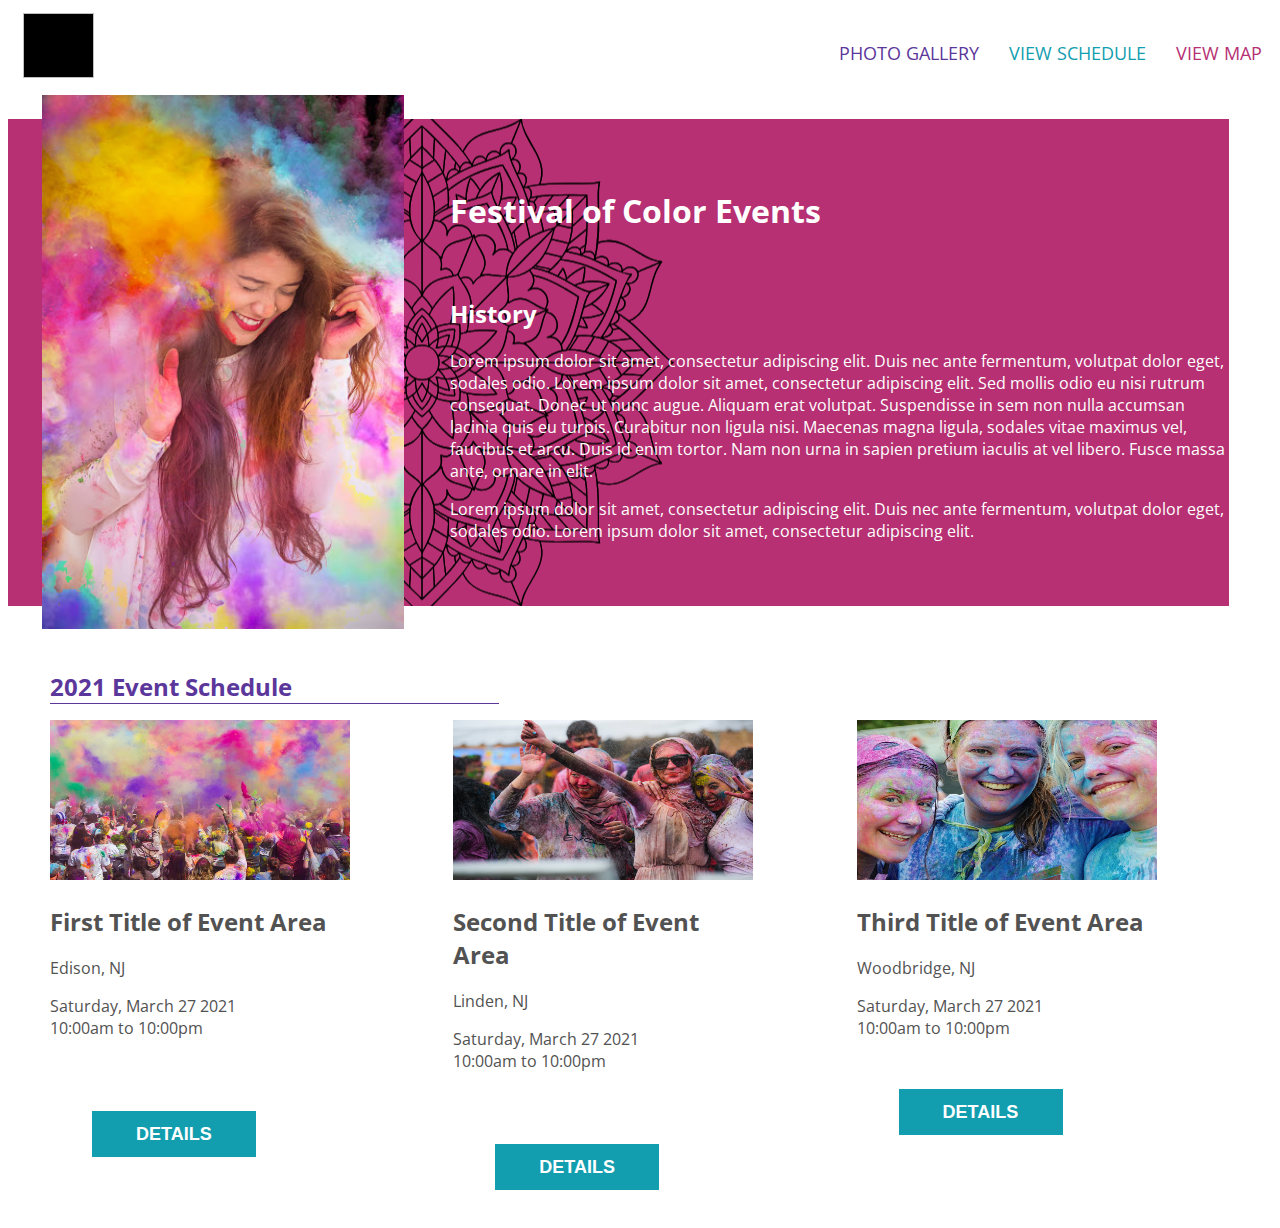
==== EventsPage.html @ 82bd468a "Maps!" ====
<!DOCTYPE html>
<html lang="en">
<link href="https://fonts.googleapis.com/css?family=Open+Sans:300,400,700" rel="stylesheet">
<style>
    body {
        font-family: 'Open Sans', GillSans, Arial;
    }

    .logo {
        position: absolute;
        top: 13px;
        left: 23px;
        background-color: black;
    }

    .menuItem {
        float: right;
        vertical-align: middle;
        line-height: 90px;
        padding-right: 10px;
        padding-left: 20px;
        font-size: 18px;
        font-weight: normal;
        font-stretch: normal;
        font-style: normal;
        letter-spacing: normal;
        text-align: right;
        height: 21px;
    }

    .vewMap {
        color: #b63073;
    }

    .vewSchedule {
        color: #129eaf;
    }

    .photoGallery {
        color: #5c379b;
    }

    .headerBanner {
        background-color: #b63073;
        background-image: url("assets/images/AccordionTexture.png");
        background-repeat: no-repeat;
        background-position: 162px center;

        margin-right: 43px;
        position: relative;
        top: 0px;
        height:487px;
        color: white;
        padding-left: 442px;
    }

    .headerBanner h1 {
        padding-top: 70px;
        padding-bottom: 43px;
    }

    .bannerImage {
        position: absolute;
        top: 95px;
        left: 42px;
        width: 362px;
        height: 534px;
    }

    .eventSchedule {
        padding-left: 42px;
    }

    .eventSchedule h1 {
        font-size: 24px;
        font-weight: bold;
        font-stretch: normal;
        font-style: normal;
        line-height: normal;
        letter-spacing: normal;
        color: #5c379b;
        width: 449px;
        border-bottom: solid 1px #5c379b;
    }

    .eventGroup {
        flex-direction: row;
        display: flex;
        text-align: center;
        color: #525252;
        height: 500px;
    }

    .eventSection {
        width: 33%;
        min-width: 300px;
        text-align:left;
    }

    .eventContent {
        width: 300px;
        height: 100%;
    }

    .eventSection img {
        width: 300px;
        height: 160px;
    }

    .eventSection h1 {
        font-size: 19px;
        font-weight: 600;
    }

    .eventButton {
        width: 164px;
        height: 46px;
        margin: 50px 174px 0 42px;
        padding: 12px 45px 12px 44px;
        background-color: #129eaf;
        color: #ffffff;
        font-weight: 600;
        font-size: 18px;
        border: none;
    }

</style>
<head>
    <meta charset="UTF-8">
</head>
<body>
    <div style="height:90px">
        <img class="logo" width="71" height="65" />
        <span class="menuItem vewMap">
            <a>VIEW MAP</a>
        </span>
            <span class="menuItem vewSchedule">
            <a>VIEW SCHEDULE</a>
        </span>
            <span class="menuItem photoGallery">
            <a>PHOTO GALLERY</a>
        </span>
    </div>
    <div style="height:534px;">
        <div class="headerBanner" >
            <h1>Festival of Color Events</h1>
            <h2>History</h2>
            <p>Lorem ipsum dolor sit amet, consectetur adipiscing elit. Duis nec ante fermentum, volutpat dolor eget, sodales odio. Lorem ipsum dolor sit amet, consectetur adipiscing elit. Sed mollis odio eu nisi rutrum consequat. Donec ut nunc augue. Aliquam erat volutpat. Suspendisse in sem non nulla accumsan lacinia quis eu turpis. Curabitur non ligula nisi. Maecenas magna ligula, sodales vitae maximus vel, faucibus et arcu. Duis id enim tortor. Nam non urna in sapien pretium iaculis at vel libero. Fusce massa ante, ornare in elit.</p>

            <p>Lorem ipsum dolor sit amet, consectetur adipiscing elit. Duis nec ante fermentum, volutpat dolor eget, sodales odio. Lorem ipsum dolor sit amet, consectetur adipiscing elit.</p>
        </div>
        <img class="bannerImage" src="assets/images/EventsBannerImage.jpg"/>
    </div>

    <div class="eventSchedule">
        <h1>2021 Event Schedule</h1>

        <div class="eventGroup">
            <div class="eventSection">
                <div class="eventContent">
                    <img src="assets/images/EventsImage.jpg" />
                    <h2>First Title of Event Area</h2>
                    <p>Edison, NJ</p>
                    <span>Saturday, March 27 2021<br>10:00am to 10:00pm</span>
                    <br />
                    <br />
                    <button class="eventButton" >DETAILS</button>
                </div>
            </div>
            <div class="eventSection">
                <div class="eventContent">
                    <img src="assets/images/EventsImage2.jpg" />
                    <h2>Second Title of Event Area</h2>
                    <p>Linden, NJ</p>
                    <span>Saturday, March 27 2021<br>10:00am to 10:00pm</span>
                    <br />
                    <br />
                    <button class="eventButton" >DETAILS</button>
                </div>
            </div>
            <div class="eventSection">
                <div class="eventContent">
                    <img src="assets/images/EventsImage3.jpg" />
                    <h2>Third Title of Event Area</h2>
                    <p>Woodbridge, NJ</p>
                    <span>Saturday, March 27 2021<br>10:00am to 10:00pm</span>
                    <button class="eventButton" >DETAILS</button>
                </div>
            </div>
        </div>
    </div>
</body>
</html>
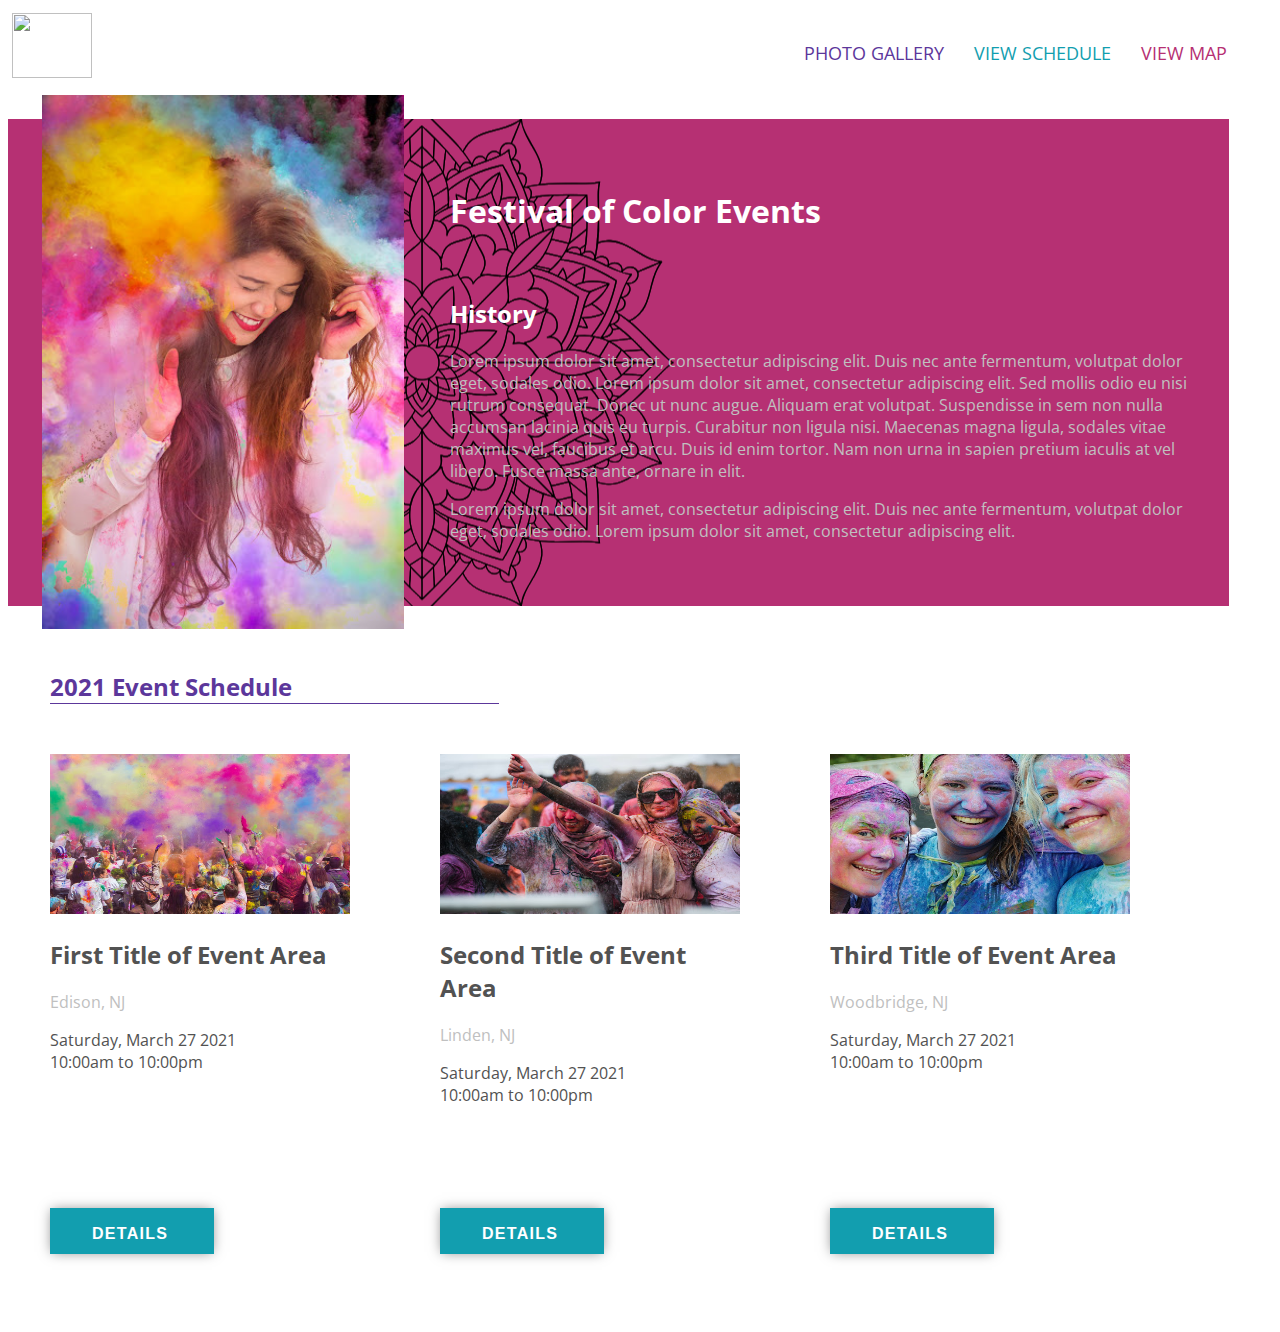
==== commit 8c7af421: "Maps!" ====
--- a/EventsPage.html
+++ b/EventsPage.html
@@ -1,43 +1,19 @@
 <!DOCTYPE html>
 <html lang="en">
 <link href="https://fonts.googleapis.com/css?family=Open+Sans:300,400,700" rel="stylesheet">
+<link rel="stylesheet" href="assets/css/index.css" />
+<script src="https://code.jquery.com/jquery-3.2.1.slim.min.js" integrity="sha384-KJ3o2DKtIkvYIK3UENzmM7KCkRr/rE9/Qpg6aAZGJwFDMVNA/GpGFF93hXpG5KkN" crossorigin="anonymous"></script>
 <style>
     body {
         font-family: 'Open Sans', GillSans, Arial;
     }
 
-    .logo {
+    #mainLogo {
         position: absolute;
         top: 13px;
-        left: 23px;
-        background-color: black;
-    }
-
-    .menuItem {
-        float: right;
-        vertical-align: middle;
-        line-height: 90px;
-        padding-right: 10px;
-        padding-left: 20px;
-        font-size: 18px;
-        font-weight: normal;
-        font-stretch: normal;
-        font-style: normal;
-        letter-spacing: normal;
-        text-align: right;
-        height: 21px;
-    }
-
-    .vewMap {
-        color: #b63073;
-    }
-
-    .vewSchedule {
-        color: #129eaf;
-    }
-
-    .photoGallery {
-        color: #5c379b;
+        left: 12px;
+        cursor: pointer;
+        /* background-color: black; */
     }
 
     .headerBanner {
@@ -47,11 +23,13 @@
         background-position: 162px center;
 
         margin-right: 43px;
+        padding-right: 38px;
         position: relative;
         top: 0px;
         height:487px;
         color: white;
         padding-left: 442px;
+        min-width: 600px;
     }
 
     .headerBanner h1 {
@@ -92,7 +70,8 @@
     }
 
     .eventSection {
-        width: 33%;
+        padding-right: 10px;
+        width: 380px;
         min-width: 300px;
         text-align:left;
     }
@@ -100,6 +79,8 @@
     .eventContent {
         width: 300px;
         height: 100%;
+        display:flex;
+        flex-direction: column;
     }
 
     .eventSection img {
@@ -112,17 +93,78 @@
         font-weight: 600;
     }
 
+    .eventDetail {
+        flex: 1 1 auto;
+    }
+
+    .footer {
+        height: 70px;
+    }
+
+    .EventHeader {
+        margin-bottom: 50px;
+    }
+
+
+
+
+    .eventButtonWrap {
+        flex: 0 1 auto;
+        margin-left: 0px;
+    }
+
     .eventButton {
         width: 164px;
         height: 46px;
-        margin: 50px 174px 0 42px;
         padding: 12px 45px 12px 44px;
         background-color: #129eaf;
         color: #ffffff;
         font-weight: 600;
         font-size: 18px;
         border: none;
-    }
+        text-align: left;
+    }
+
+    .eventButton:active {
+        border: none;
+    }
+    .eventButton {
+        border: none;
+        padding: 16px 42px;
+        box-shadow: 0px 0px 12px -2px rgba(0, 0, 0, 0.5);
+        line-height: 1.25;
+        /* background: #FC6E51; */
+        text-decoration: none;
+        color: white;
+        font-size: 16px;
+        letter-spacing: 0.08em;
+        text-transform: uppercase;
+        position: relative;
+        transition: background-color 0.6s ease;
+        overflow: hidden;
+    }
+    .eventButton:after {
+        content: "";
+        position: absolute;
+        width: 0;
+        height: 0;
+        top: 50%;
+        left: 50%;
+        transform-style: flat;
+        transform: translate3d(-50%, -50%, 0);
+        background: rgba(255, 255, 255, 0.1);
+        border-radius: 100%;
+        transition: width 0.3s ease, height 0.3s ease;
+    }
+    .eventButton:focus, .button:hover {
+        background: #129eaf;
+    }
+    .eventButton:active:after {
+        width: 200px;
+        height: 200px;
+    }
+
+
 
 </style>
 <head>
@@ -130,16 +172,18 @@
 </head>
 <body>
     <div style="height:90px">
-        <img class="logo" width="71" height="65" />
-        <span class="menuItem vewMap">
-            <a>VIEW MAP</a>
+        <img class="logo" id="mainLogo" width="71" height="65" src="assets/images/Logo.png" />
+        <span style="width:35px; height:10px; float:right;">
         </span>
-            <span class="menuItem vewSchedule">
-            <a>VIEW SCHEDULE</a>
-        </span>
-            <span class="menuItem photoGallery">
-            <a>PHOTO GALLERY</a>
-        </span>
+        <div class="menuItem vewMap">
+            <a id="viewMapMenu">VIEW MAP</a>
+        </div>
+        <div class="menuItem vewSchedule">
+            <a id="viewScheduleMenu">VIEW SCHEDULE</a>
+        </div>
+        <div class="menuItem photoGallery">
+            <a id="photoGalleryMenu">PHOTO GALLERY</a>
+        </div>
     </div>
     <div style="height:534px;">
         <div class="headerBanner" >
@@ -153,41 +197,48 @@
     </div>
 
     <div class="eventSchedule">
-        <h1>2021 Event Schedule</h1>
+        <h1 class="EventHeader">2021 Event Schedule</h1>
 
         <div class="eventGroup">
             <div class="eventSection">
                 <div class="eventContent">
-                    <img src="assets/images/EventsImage.jpg" />
-                    <h2>First Title of Event Area</h2>
-                    <p>Edison, NJ</p>
-                    <span>Saturday, March 27 2021<br>10:00am to 10:00pm</span>
-                    <br />
-                    <br />
+                    <div class="eventDetail">
+                        <img src="assets/images/EventsImage.jpg" />
+                        <h2>First Title of Event Area</h2>
+                        <p>Edison, NJ</p>
+                        <span>Saturday, March 27 2021<br>10:00am to 10:00pm</span>
+                    </div>
                     <button class="eventButton" >DETAILS</button>
                 </div>
             </div>
             <div class="eventSection">
                 <div class="eventContent">
-                    <img src="assets/images/EventsImage2.jpg" />
-                    <h2>Second Title of Event Area</h2>
-                    <p>Linden, NJ</p>
-                    <span>Saturday, March 27 2021<br>10:00am to 10:00pm</span>
-                    <br />
-                    <br />
+                    <div class="eventDetail">
+                        <img src="assets/images/EventsImage2.jpg" />
+                        <h2>Second Title of Event Area</h2>
+                        <p>Linden, NJ</p>
+                        <span>Saturday, March 27 2021<br>10:00am to 10:00pm</span>
+                    </div>
                     <button class="eventButton" >DETAILS</button>
                 </div>
             </div>
             <div class="eventSection">
                 <div class="eventContent">
-                    <img src="assets/images/EventsImage3.jpg" />
-                    <h2>Third Title of Event Area</h2>
-                    <p>Woodbridge, NJ</p>
-                    <span>Saturday, March 27 2021<br>10:00am to 10:00pm</span>
-                    <button class="eventButton" >DETAILS</button>
+                    <div class="eventDetail">
+                        <img src="assets/images/EventsImage3.jpg" />
+                        <h2>Third Title of Event Area</h2>
+                        <p>Woodbridge, NJ</p>
+                        <span>Saturday, March 27 2021<br>10:00am to 10:00pm</span>
+
+                    </div>
+                    <div class="eventButtonWrap">
+                        <button class="eventButton" >DETAILS</button>
+                    </div>
                 </div>
             </div>
         </div>
     </div>
+    <div class="footer" />
+    <script src="./assets/js/events.js"></script>
 </body>
 </html>--- a/assets/css/index.css
+++ b/assets/css/index.css
@@ -0,0 +1,74 @@
+.hero {
+    background-image:
+    linear-gradient(
+      rgba(0, 0, 0, 0.5),
+      rgba(0, 0, 0, 0.5)
+    ),url("../images/Holi.jpg");
+    -webkit-background-size: cover;
+    -moz-background-size: cover;
+    -o-background-size: cover;
+    background-size: cover;
+    z-index: -1; 
+    height: fit-content;
+}
+.logo {
+    width: 5em;
+    float: right;
+}
+body {
+    background-color: white;
+    font-family: 'Open Sans', GillSans, Arial;
+}
+p {
+  color: silver;
+}
+
+
+.menuItem a{
+    text-decoration: none;
+    border-bottom: 1px solid #fff;
+
+}
+
+.menuItem {
+    float: right;
+    vertical-align: middle;
+    line-height: 90px;
+    padding-right: 10px;
+    padding-left: 20px;
+    font-size: 18px;
+    font-weight: normal;
+    font-stretch: normal;
+    font-style: normal;
+    letter-spacing: normal;
+    text-align: right;
+    height: 21px;
+}
+
+.vewMap {
+    color: #b63073;
+}
+
+.vewMap a:hover {
+    border-bottom: 1px solid #b63073;
+    transition: border-bottom-color 0.50s ease;
+}
+
+.vewSchedule {
+    color: #129eaf;
+}
+
+.vewSchedule a:hover {
+    border-bottom: 1px solid #129eaf;
+    transition: border-bottom-color 0.50s ease;
+}
+.photoGallery {
+    color: #5c379b;
+}
+
+.photoGallery a:hover {
+    border-bottom: 1px solid #5c379b;
+    transition: border-bottom-color 0.50s ease;
+}
+
+
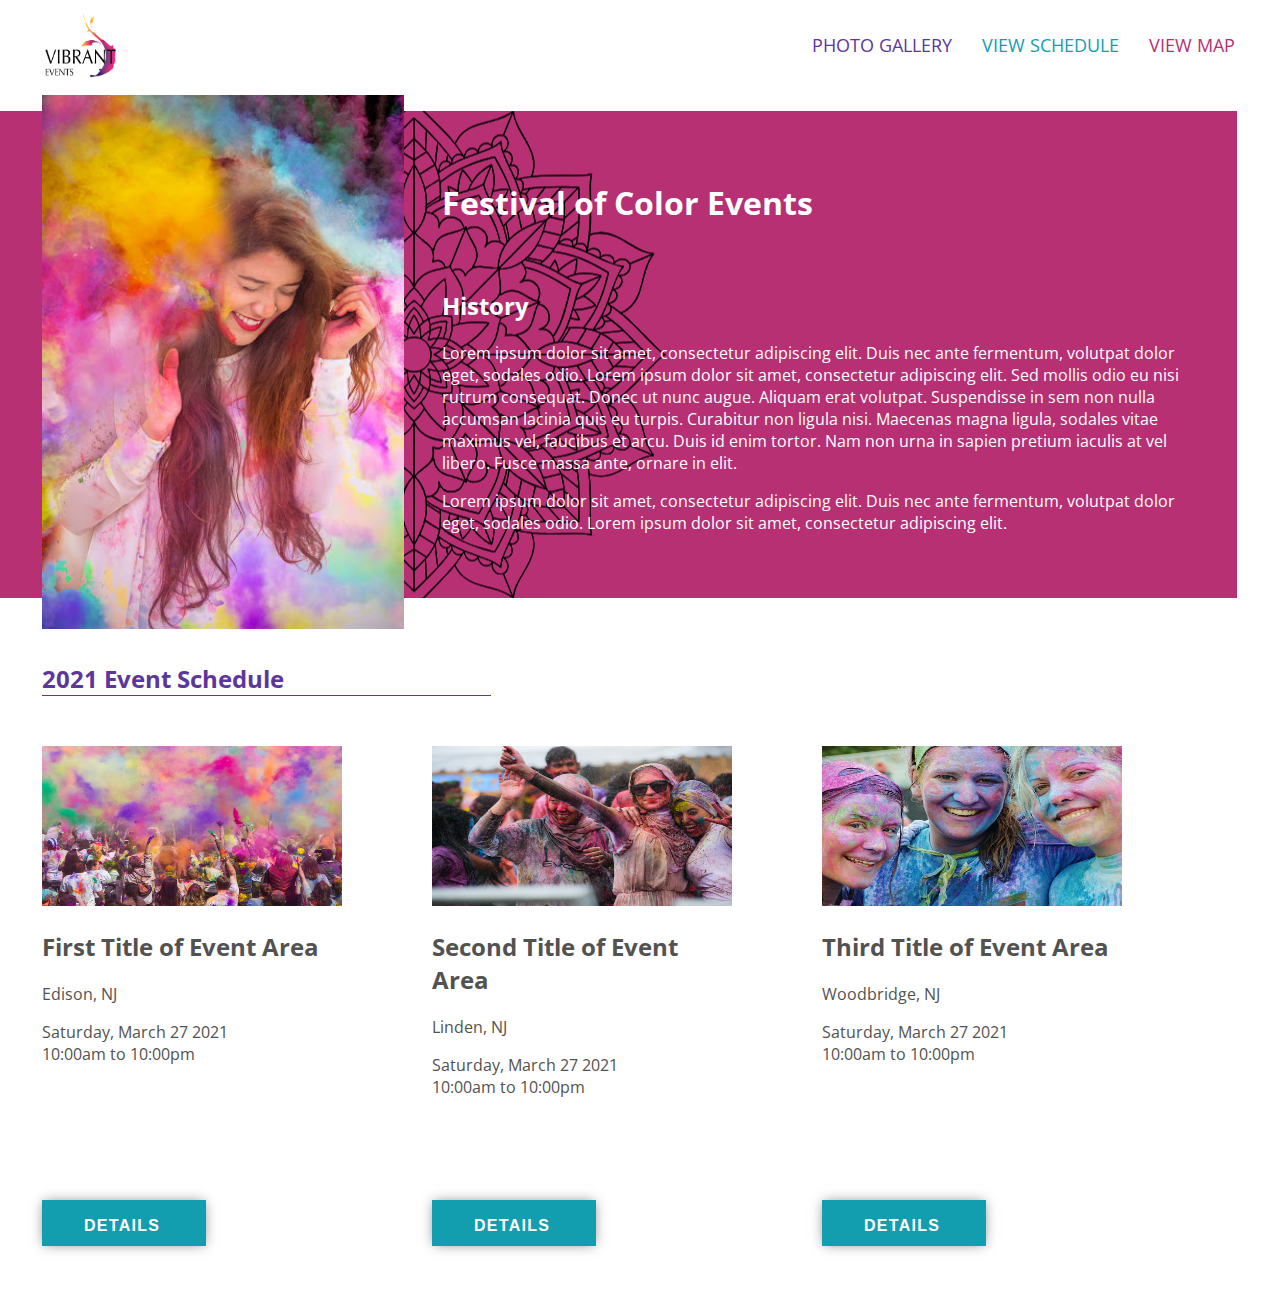
==== commit e36388d3: "Maps!" ====
--- a/EventsPage.html
+++ b/EventsPage.html
@@ -4,15 +4,8 @@
 <link rel="stylesheet" href="assets/css/index.css" />
 <script src="https://code.jquery.com/jquery-3.2.1.slim.min.js" integrity="sha384-KJ3o2DKtIkvYIK3UENzmM7KCkRr/rE9/Qpg6aAZGJwFDMVNA/GpGFF93hXpG5KkN" crossorigin="anonymous"></script>
 <style>
-    body {
-        font-family: 'Open Sans', GillSans, Arial;
-    }
 
     #mainLogo {
-        position: absolute;
-        top: 13px;
-        left: 12px;
-        cursor: pointer;
         /* background-color: black; */
     }
 
@@ -172,7 +165,7 @@
 </head>
 <body>
     <div style="height:90px">
-        <img class="logo" id="mainLogo" width="71" height="65" src="assets/images/Logo.png" />
+        <img class="logo" id="mainLogo" width="71" height="65" src="assets/images/logo.png" />
         <span style="width:35px; height:10px; float:right;">
         </span>
         <div class="menuItem vewMap">
--- a/assets/css/index.css
+++ b/assets/css/index.css
@@ -1,26 +1,31 @@
 .hero {
-    background-image:
-    linear-gradient(
-      rgba(0, 0, 0, 0.5),
-      rgba(0, 0, 0, 0.5)
-    ),url("../images/Holi.jpg");
+    background-image:url("../images/herobackground.jpg");
     -webkit-background-size: cover;
     -moz-background-size: cover;
     -o-background-size: cover;
-    background-size: cover;
-    z-index: -1; 
-    height: fit-content;
+    background-size: auto 100%;
+    background-repeat: no-repeat;
+    /* opacity: .75; */
+    height: 960px !important;
+    width: 1536px !important;
+}
+.header {
+  color: white;
 }
 .logo {
-    width: 5em;
-    float: right;
+    /* width: 5em; */
+    opacity: 1;
+    left: 45px;
+    top: 13px;
+    position: absolute;
+    cursor: pointer;
 }
 body {
     background-color: white;
     font-family: 'Open Sans', GillSans, Arial;
+    margin: 0px;
 }
 p {
-  color: silver;
 }
 
 
@@ -45,8 +50,10 @@
     height: 21px;
 }
 
-.vewMap {
-    color: #b63073;
+.vewMap,
+.vewMap a:link,
+.vewMap a:visited{
+    color: #b63073 !important;
 }
 
 .vewMap a:hover {
@@ -54,7 +61,9 @@
     transition: border-bottom-color 0.50s ease;
 }
 
-.vewSchedule {
+.vewSchedule,
+.vewSchedule a:link,
+.vewSchedule a:visited{
     color: #129eaf;
 }
 
@@ -62,7 +71,9 @@
     border-bottom: 1px solid #129eaf;
     transition: border-bottom-color 0.50s ease;
 }
-.photoGallery {
+.photoGallery,
+.photoGallery a:link,
+.photoGallery a:visited{
     color: #5c379b;
 }
 
@@ -72,3 +83,44 @@
 }
 
 
+
+.nav-item {
+  font-family: GillSans !important;
+  font-size: 18px !important;
+}
+.navPhoto{
+  color: #5c379b !important;
+}
+.navSchedule{
+  color: #129eaf !important;
+}
+.navMap{
+  color: #b63073 !important;
+}
+.jumbotron{
+  background-color: #b63073;
+  height: 487px;
+  /* background-image: url("../images/floral-2746540_1280.svg"); */
+}
+.heroImg{
+  background-position: center center;
+}
+.jumboTitle{
+  width: 400px;
+  height: 35px;
+  margin: 0 80px 92px 0;
+  font-family: GillSans;
+  font-size: 30px;
+  font-weight: bold;
+  color: #ffffff;
+}
+.iconRow{
+  float: right;
+  margin-right: 8em;
+}
+.icon{
+  height: 36px;
+  padding-right: 1em;
+  margin-top: 2em;
+  margin-bottom: 2em;
+}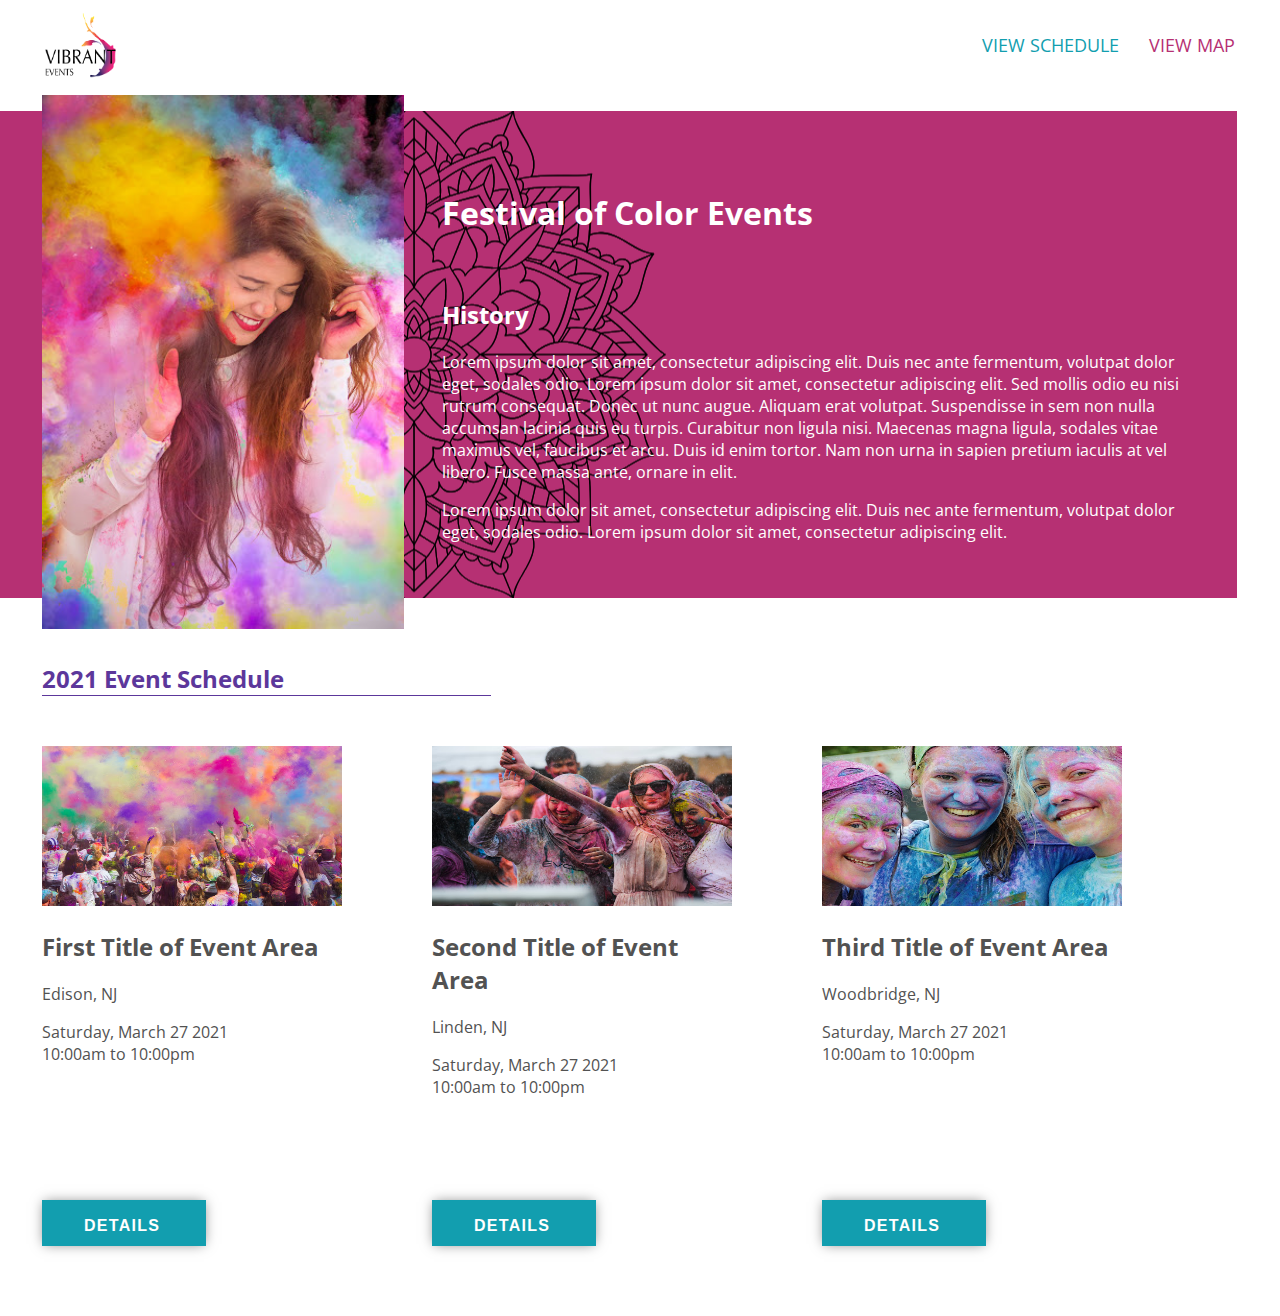
==== commit 918d0a9f: "Maps!" ====
--- a/EventsPage.html
+++ b/EventsPage.html
@@ -74,6 +74,11 @@
         height: 100%;
         display:flex;
         flex-direction: column;
+    }
+
+
+    .eventContent button:hover {
+        cursor: pointer;
     }
 
     .eventSection img {
@@ -201,7 +206,7 @@
                         <p>Edison, NJ</p>
                         <span>Saturday, March 27 2021<br>10:00am to 10:00pm</span>
                     </div>
-                    <button class="eventButton" >DETAILS</button>
+                    <button id="eventButtonOne" class="eventButton" >DETAILS</button>
                 </div>
             </div>
             <div class="eventSection">
@@ -212,7 +217,7 @@
                         <p>Linden, NJ</p>
                         <span>Saturday, March 27 2021<br>10:00am to 10:00pm</span>
                     </div>
-                    <button class="eventButton" >DETAILS</button>
+                    <button id="eventButtonTwo" class="eventButton" >DETAILS</button>
                 </div>
             </div>
             <div class="eventSection">
@@ -225,7 +230,7 @@
 
                     </div>
                     <div class="eventButtonWrap">
-                        <button class="eventButton" >DETAILS</button>
+                        <button id="eventButtonThree" class="eventButton" >DETAILS</button>
                     </div>
                 </div>
             </div>
--- a/assets/css/index.css
+++ b/assets/css/index.css
@@ -1,16 +1,20 @@
 .hero {
-    background-image:url("../images/herobackground.jpg");
+    background-image:url("../images/background3.png");
     -webkit-background-size: cover;
     -moz-background-size: cover;
     -o-background-size: cover;
-    background-size: auto 100%;
+    background-size: cover;
     background-repeat: no-repeat;
     /* opacity: .75; */
-    height: 960px !important;
-    width: 1536px !important;
-}
+    /* height: 960px !important;
+    width: 100% !important; */
+}
+
 .header {
   color: white;
+}
+.input {
+  margin-top: 5em;
 }
 .logo {
     /* width: 5em; */
@@ -25,16 +29,14 @@
     font-family: 'Open Sans', GillSans, Arial;
     margin: 0px;
 }
-p {
-}
-
-
 .menuItem a{
     text-decoration: none;
     border-bottom: 1px solid #fff;
 
 }
-
+.detailsSection {
+  margin-top: 100px !important;
+}
 .menuItem {
     float: right;
     vertical-align: middle;
@@ -114,13 +116,106 @@
   font-weight: bold;
   color: #ffffff;
 }
-.iconRow{
-  float: right;
-  margin-right: 8em;
-}
-.icon{
+
+.twitterIcon{
   height: 36px;
-  padding-right: 1em;
   margin-top: 2em;
   margin-bottom: 2em;
+  align-items: flex-end;
+}
+.instaIcon{
+  height: 36px;
+  margin-top: 2em;
+  margin-bottom: 2em;
+}
+
+.go{
+  background-color: #b63073;
+  color: #ffffff;
+  width: 100px;
+  height: 48px;
+  font-family: OpenSans;
+  font-size: 18px;
+  font-weight: 600;
+  font-stretch: normal;
+  font-style: normal;
+  line-height: normal;
+  letter-spacing: normal;
+  color: #ffffff;
+}
+.events{
+  margin: 100px 99px 18px 43px;
+  padding: 16px 200px 15px 24px;
+  background-color: #b63073;
+  width: 83%;
+  color: white;
+  font-family: OpenSans;
+  font-size: 18px;
+}
+.past{
+  margin: 100px 99px 18px 43px;
+  padding: 16px 200px 15px 24px;
+  background-color: #55338e;
+  width: 83%;
+  color: white;
+  font-family: OpenSans;
+  font-size: 18px;
+}
+.photoGallery{
+  margin: 100px 99px 18px 43px;
+  padding: 16px 200px 15px 24px;
+  background-color: #129eaf;
+  width: 83%;
+  color: white;
+  font-family: OpenSans;
+  font-size: 18px;
+}
+.upcoming{
+  font-family: OpenSans;
+  font-size: 18px;
+  font-weight: 600;
+  color: #555555;
+}
+.eventPic{
+  height: 112px;
+  width:63px;
+}
+.eventTitle {
+  font-family: OpenSans;
+  font-size: 20px;
+  font-weight: 600;
+  font-stretch: normal;
+  font-style: normal;
+  line-height: normal;
+  letter-spacing: normal;
+  color: #b63073;
+}
+.timeLoc{
+  font-weight: normal;
+  color: #555555;
+  font-family: OpenSans;
+  font-size: 18px;
+  font-weight: 600;
+}
+.highlight{
+  font-size: 18px;
+  font-weight: 600;
+  font-stretch: normal;
+  font-style: normal;
+  line-height: normal;
+  letter-spacing: normal;
+  color: #555555;
+}
+.card-title{
+  font-family: OpenSans;
+  font-size: 36px;
+  font-weight: bold;
+  font-stretch: normal;
+  font-style: normal;
+  line-height: normal;
+  letter-spacing: normal;
+  color: #55338e;
+}
+d-block{
+  margin-top: 160px !important;
 }